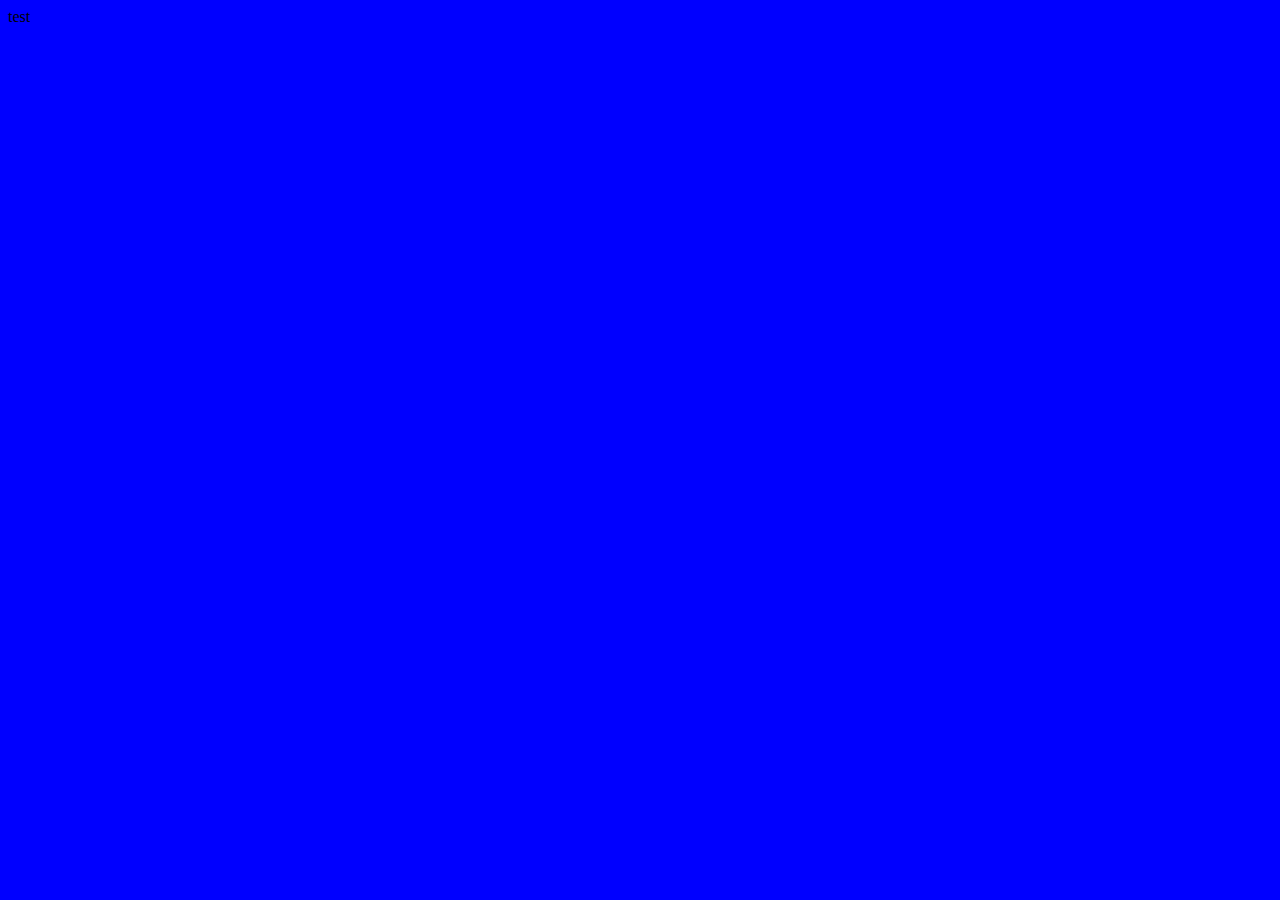
==== index.html @ 0e58e718 "first commit" ====
<!DOCTYPE html>
<html lang="en">
<head>
    <meta charset="UTF-8">
    <meta http-equiv="X-UA-Compatible" content="IE=edge">
    <meta name="viewport" content="width=device-width, initial-scale=1.0">
    <link rel="stylesheet" href="styles.css">
    <title>OhMyFood</title>
</head>
<body>
    test
</body>
</html>
---- styles.css ----
body { 
    background-color: blue;
}
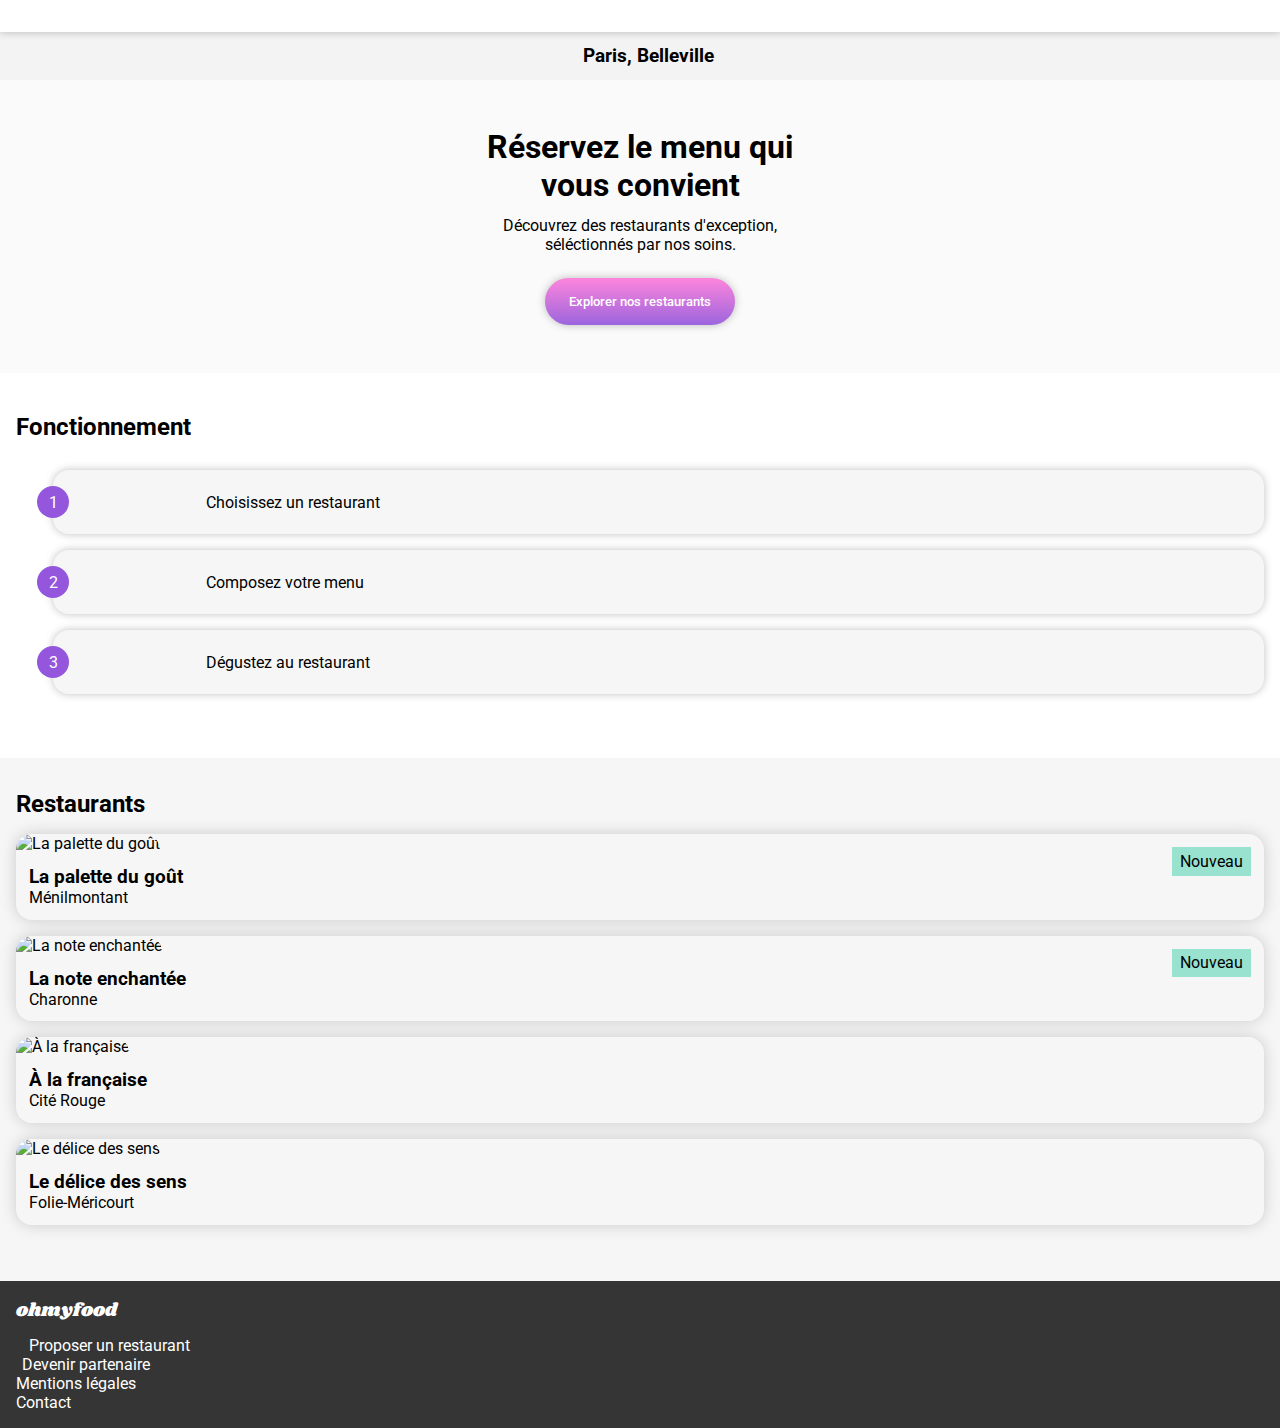
==== commit ace3f045: "gradient button + footer" ====
--- a/index.html
+++ b/index.html
@@ -1,13 +1,147 @@
 <!DOCTYPE html>
-<html lang="en">
+<html lang="fr">
 <head>
     <meta charset="UTF-8">
     <meta http-equiv="X-UA-Compatible" content="IE=edge">
     <meta name="viewport" content="width=device-width, initial-scale=1.0">
+    <title>OhMyFood</title>
+    <link href="https://fonts.googleapis.com/css2?family=Roboto:wght@100;400;500&family=Shrikhand&display=swap" rel="stylesheet">
+    <link rel="stylesheet" href="https://cdnjs.cloudflare.com/ajax/libs/font-awesome/6.1.1/css/all.min.css" integrity="sha512-KfkfwYDsLkIlwQp6LFnl8zNdLGxu9YAA1QvwINks4PhcElQSvqcyVLLD9aMhXd13uQjoXtEKNosOWaZqXgel0g==" crossorigin="anonymous" referrerpolicy="no-referrer" />
     <link rel="stylesheet" href="styles.css">
-    <title>OhMyFood</title>
+    
 </head>
+
 <body>
-    test
+   <!--Header-->
+    <header>
+        <img id="logo" src="images/logo/ohmyfood@2x.svg" alt="">
+    </header>
+
+    <main>
+
+        <div class="location">
+            <i class="fa-solid fa-location-dot"></i>
+            <h3>Paris, Belleville</h3>
+        </div>
+
+        <section class="explore">
+            <h1>Réservez le menu qui <br> vous convient</h1>
+            <p>Découvrez des restaurants d'exception, <br> séléctionnés par nos soins.</p>
+            <button>Explorer nos restaurants</button>
+        </section>
+
+    <!--Fonction-->
+        <section class="fonction">
+            <h2>Fonctionnement</h2>
+                <div class="ftn">
+                    <div class="ftn-btn">
+                        <div class="ftn-nbr">
+                            1
+                        </div>
+                        <i class="fa-solid fa-mobile-screen-button"></i>
+                        <div>
+                            Choisissez un restaurant
+                        </div>
+                    </div>
+
+                    <div class="ftn-btn">
+                        <div class="ftn-nbr">
+                            2
+                        </div>
+                        <i class="fa-solid fa-list"></i>
+                        <div>
+                            Composez votre menu
+                        </div>
+                    </div>
+
+                    <div class="ftn-btn">
+                        <div class="ftn-nbr">
+                            3
+                        </div>
+                        <i class="fa-solid fa-store"></i>
+                        <div>
+                            Dégustez au restaurant
+                        </div>
+                    </div>
+                </div>
+        </section>
+
+
+    <!--menu-->
+        <section class="menu">
+            <h2>Restaurants</h2>
+            <a href="" class="menu-card">
+                <div class="card nouveau">
+                    <div class="card-img">
+                        <img src="images/restaurants/jay-wennington-N_Y88TWmGwA-unsplash.jpg" alt="La palette du goût">
+                    </div>
+                    <div class="menu-description">
+                        <div>
+                            <h3>La palette du goût</h3>
+                            <p>Ménilmontant</p>
+                        </div>
+                        <i class="far fa-heart"></i>
+                    </div>
+                </div>
+            </a>
+
+            <a href="" class="menu-card">
+                <div class="card nouveau">
+                    <div class="card-img">
+                        <img src="images/restaurants/stil-u2Lp8tXIcjw-unsplash.jpg" alt="La note enchantée">
+                    </div>
+                    <div class="menu-description">
+                        <div>
+                            <h3>La note enchantée</h3>
+                            <p>Charonne</p>
+                        </div>
+                        <i class="far fa-heart"></i>
+                    </div>
+                </div>
+            </a>
+
+            <a href="" class="menu-card">
+                <div class="card">
+                    <div class="card-img">
+                        <img src="images/restaurants/toa-heftiba-DQKerTsQwi0-unsplash.jpg" alt="À la française">
+                    </div>
+                    <div class="menu-description">
+                        <div>
+                            <h3>À la française</h3>
+                            <p>Cité Rouge</p>
+                        </div>
+                        <i class="far fa-heart"></i>
+                    </div>
+                </div>
+            </a>
+
+            <a href="" class="menu-card">
+                <div class="card">
+                    <div class="card-img">
+                        <img src="images/restaurants/louis-hansel-shotsoflouis-qNBGVyOCY8Q-unsplash.jpg" alt="Le délice des sens">
+                    </div>
+                    <div class="menu-description">
+                        <div>
+                            <h3>Le délice des sens</h3>
+                            <p>Folie-Méricourt</p>
+                        </div>
+                        <i class="far fa-heart"></i>
+                    </div>
+                </div>
+            </a>
+        </section>
+    </main>
+
+
+    <footer class="footer">
+        <div class="container">
+            <h3>ohmyfood</h3>
+            <p><i class="fa-solid fa-utensils"></i>Proposer un restaurant</p>
+            <p><i class="fa-solid fa-handshake-angle"></i>Devenir partenaire</p>
+            <p>Mentions légales</p>
+            <a href="">Contact</a>
+        </div>
+    </footer>
+
 </body>
 </html>--- a/styles.css
+++ b/styles.css
@@ -1,3 +1,235 @@
-body { 
-    background-color: blue;
+* { 
+    margin: 0;
+    padding: 0;
+    box-sizing: border-box;
+    font-family: 'Roboto', sans-serif;
+}
+
+a {
+    text-decoration: none;
+}
+a:visited{
+    text-decoration: none;
+    color: black;
+}
+
+/**HEADER**/
+header {
+    display: flex;
+    justify-content: center;
+    box-shadow: 0 0 0.5rem rgb(0 0 0 / 25%);
+    position: relative;
+}
+
+header img{
+    padding: 1rem;
+}
+
+/**MAIN**/
+
+/**LOCATION**/
+
+.location {
+    display: flex;
+    justify-content: center;
+    align-items: center;
+    gap: 1rem;
+    padding: 0.8rem;
+    background-color: #f3f3f3;
+}
+
+/**EXPLORE**/
+
+.explore {
+    padding: 3rem;
+    text-align: center;
+    background-color: #fafafa;
+}
+
+.explore p{
+    margin-top: 0.8rem;
+}
+
+.explore button{
+    margin-top: 1rem;
+    background-image: linear-gradient(to top, rgba(147, 86, 220, 0.9), rgba(255, 121, 218, 0.9));
+    color: white;
+    font-weight: 500;
+    font-size: 0.8rem;
+    padding: 1rem 1.5rem;
+    border-radius: 2rem;
+    border: none;
+    box-shadow: 0 0 0.5rem rgb(0 0 0 / 25%);
+    margin-top: 1.5rem;
+}
+
+
+/**FONCTION**/
+
+/*.fonction, .menu{
+    padding: 0 1rem;
+}
+
+.fonction ol{
+    display: flex;
+    flex-direction: column;
+    gap: 1rem;
+    margin-top: 1.5rem;
+}
+
+@media (min-width: 768px) {
+    .fonction ol {
+        flex-direction: row;
+    }
+}
+
+.fonction li{
+    background-color: #f6f6f6;
+    padding: 1rem 2rem;
+    flex-grow: 1;
+    border-radius: 1rem;
+    box-shadow: 0 0 0.5rem rgb(0 0 0 / 25%);
+    font-weight: 500;
+}
+
+.fonction li i.fa-solid{
+    color: gray;
+    margin-right: 1rem;
+}*/
+
+.fonction, .menu{
+    padding: 0 1rem;
+}
+
+.fonction h2{
+    margin-top: 2.5rem;
+    margin-bottom: 1.8rem;
+}
+
+
+.ftn{
+    display: flex;
+    justify-content: center;
+    flex-direction: column;
+    margin-left: 3%;
+    gap: 1rem;
+}
+
+.ftn-btn{
+    display: flex;
+    align-items: center;
+    background-color: #f6f6f6;
+    height: 4rem;
+    border-radius: 1rem;
+    width: 100%;
+    box-shadow: 0 0 0.5rem rgb(0 0 0 / 25%);
+
+}
+
+.ftn-nbr {
+    display: flex;
+    align-items: center;
+    justify-content: center;
+    background-color: #9356DC;
+    height: 2rem;
+    width: 2rem;
+    border-radius: 50%;
+    margin-left: -1rem;
+    color: white;
+}
+
+.ftn i{
+    margin-left: 1rem;
+    width: 10%;
+    color: gray;
+}
+
+/**MENU**/
+
+.menu {
+    display: flex;
+    flex-direction: column;
+    gap: 1rem;
+    padding-top: 2rem;
+    margin-top: 4rem;
+    background-color: #f6f6f6;
+    padding-bottom: 3.5rem;
+}
+
+.menu h2{
+    width: 100%;
+}
+
+.menu-card {
+    display: flex;
+    flex-direction: column;
+    box-shadow: 0 0 1rem #0000002e;
+    border-radius: 1rem;
+    width: 100%;
+    justify-content: center;
+}
+
+.menu-card .new{
+    border: 1px solid pink;
+}
+
+.menu .menu-description {
+    padding: 0.8rem;
+}
+
+.menu-description { 
+    display: flex;
+    justify-content: space-between;
+}
+
+.menu-description .far{
+    padding: 0.5rem;
+}
+
+.card-img img{
+    border-radius: 1rem 1rem 0 0;
+    height: 10rem;
+    width: 100%;
+    object-fit: cover;
+    object-position: center;
+}
+
+.nouveau{
+    position: relative;
+}
+
+.nouveau::before{
+    content: "Nouveau";
+    position: absolute;
+    padding: 0.3rem 0.5rem;
+    background-color: #99E2D0;
+    right: 0.8rem;
+    top: 0.8rem;
+}
+
+
+.footer{
+    display: flex;
+    background-color: #353535;
+    color: white;
+    padding: 1rem;
+}
+
+.footer h3{
+    font-family: Shrikhand, "cursive";
+    color: white;
+    font-weight: 500;
+    padding-bottom: 0.8rem;
+}
+
+.footer .fa-utensils{
+    margin-right: 0.8rem;
+}
+
+.footer .fa-handshake-angle{
+    margin-right: 0.4rem;
+}
+
+.footer a{
+    color: white;
 }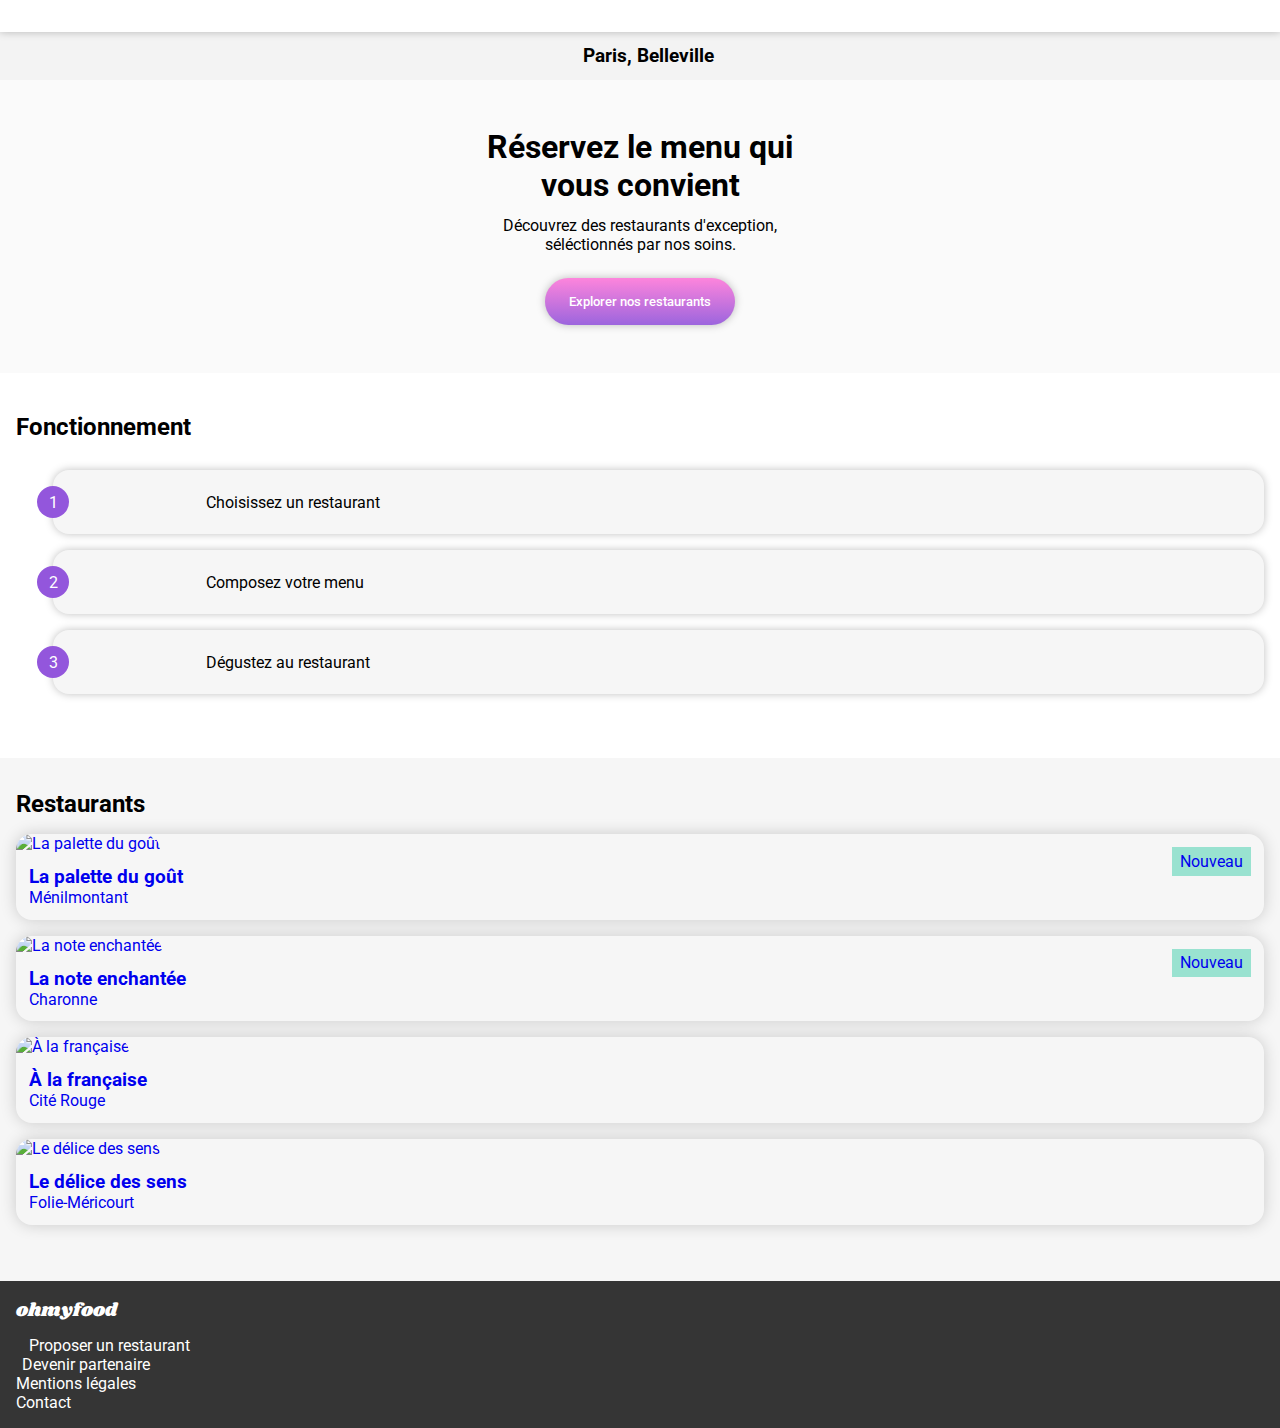
==== commit cea347ac: "links all menus" ====
--- a/index.html
+++ b/index.html
@@ -16,6 +16,8 @@
     <header>
         <img id="logo" src="images/logo/ohmyfood@2x.svg" alt="">
     </header>
+
+    <!--MAIN-->
 
     <main>
 
@@ -66,11 +68,11 @@
                 </div>
         </section>
 
+    <!--menu-->
 
-    <!--menu-->
         <section class="menu">
             <h2>Restaurants</h2>
-            <a href="" class="menu-card">
+            <a href="./menu1.html" class="menu-card">
                 <div class="card nouveau">
                     <div class="card-img">
                         <img src="images/restaurants/jay-wennington-N_Y88TWmGwA-unsplash.jpg" alt="La palette du goût">
@@ -85,7 +87,7 @@
                 </div>
             </a>
 
-            <a href="" class="menu-card">
+            <a href="./menu2.html" class="menu-card">
                 <div class="card nouveau">
                     <div class="card-img">
                         <img src="images/restaurants/stil-u2Lp8tXIcjw-unsplash.jpg" alt="La note enchantée">
@@ -100,7 +102,7 @@
                 </div>
             </a>
 
-            <a href="" class="menu-card">
+            <a href="./menu3.html" class="menu-card">
                 <div class="card">
                     <div class="card-img">
                         <img src="images/restaurants/toa-heftiba-DQKerTsQwi0-unsplash.jpg" alt="À la française">
@@ -115,7 +117,7 @@
                 </div>
             </a>
 
-            <a href="" class="menu-card">
+            <a href="./menu4.html" class="menu-card">
                 <div class="card">
                     <div class="card-img">
                         <img src="images/restaurants/louis-hansel-shotsoflouis-qNBGVyOCY8Q-unsplash.jpg" alt="Le délice des sens">
@@ -132,6 +134,7 @@
         </section>
     </main>
 
+    <!--FOOTER-->
 
     <footer class="footer">
         <div class="container">
@@ -139,7 +142,7 @@
             <p><i class="fa-solid fa-utensils"></i>Proposer un restaurant</p>
             <p><i class="fa-solid fa-handshake-angle"></i>Devenir partenaire</p>
             <p>Mentions légales</p>
-            <a href="">Contact</a>
+            <a href="mailto:mark@ohmyfood.fr">Contact</a>
         </div>
     </footer>
 
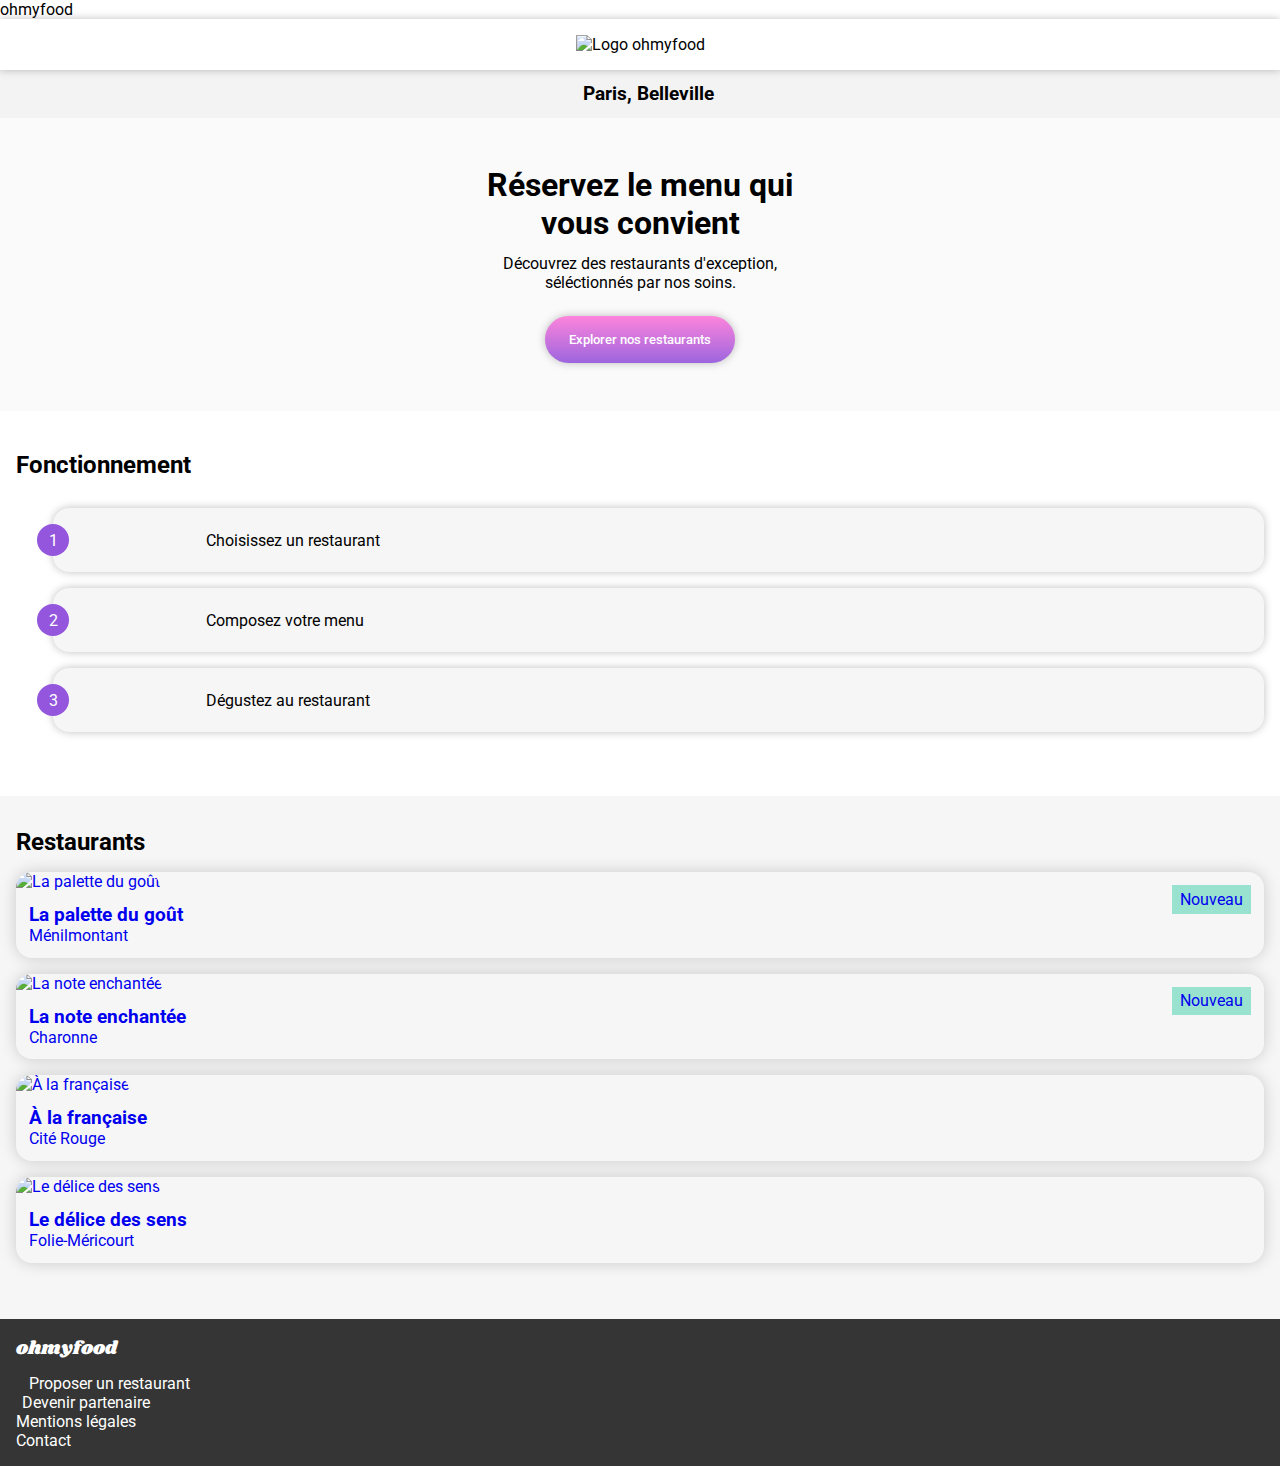
==== commit 2c2a8dc6: "Maj alts" ====
--- a/index.html
+++ b/index.html
@@ -12,9 +12,18 @@
 </head>
 
 <body>
+
+    <div class="loading">
+        <div class="omf">
+            ohmyfood
+        </div>
+        <i class="fa-solid fa-atom fa-5x"></i>
+    </div>
+
    <!--Header-->
+
     <header>
-        <img id="logo" src="images/logo/ohmyfood@2x.svg" alt="">
+        <img id="logo" src="images/logo/ohmyfood@2x.svg" alt="Logo ohmyfood">
     </header>
 
     <!--MAIN-->
@@ -139,10 +148,10 @@
     <footer class="footer">
         <div class="container">
             <h3>ohmyfood</h3>
-            <p><i class="fa-solid fa-utensils"></i>Proposer un restaurant</p>
-            <p><i class="fa-solid fa-handshake-angle"></i>Devenir partenaire</p>
-            <p>Mentions légales</p>
-            <a href="mailto:mark@ohmyfood.fr">Contact</a>
+            <p><i class="fa-solid fa-utensils"></i><a href="">Proposer un restaurant</a></p>
+            <p><i class="fa-solid fa-handshake-angle"></i><a href="">Devenir partenaire</a></p>
+            <p><a href="">Mentions légales</a></p>
+            <a href="mailto:mark@ohmyfood.fr">Contact</a> 
         </div>
     </footer>
 
